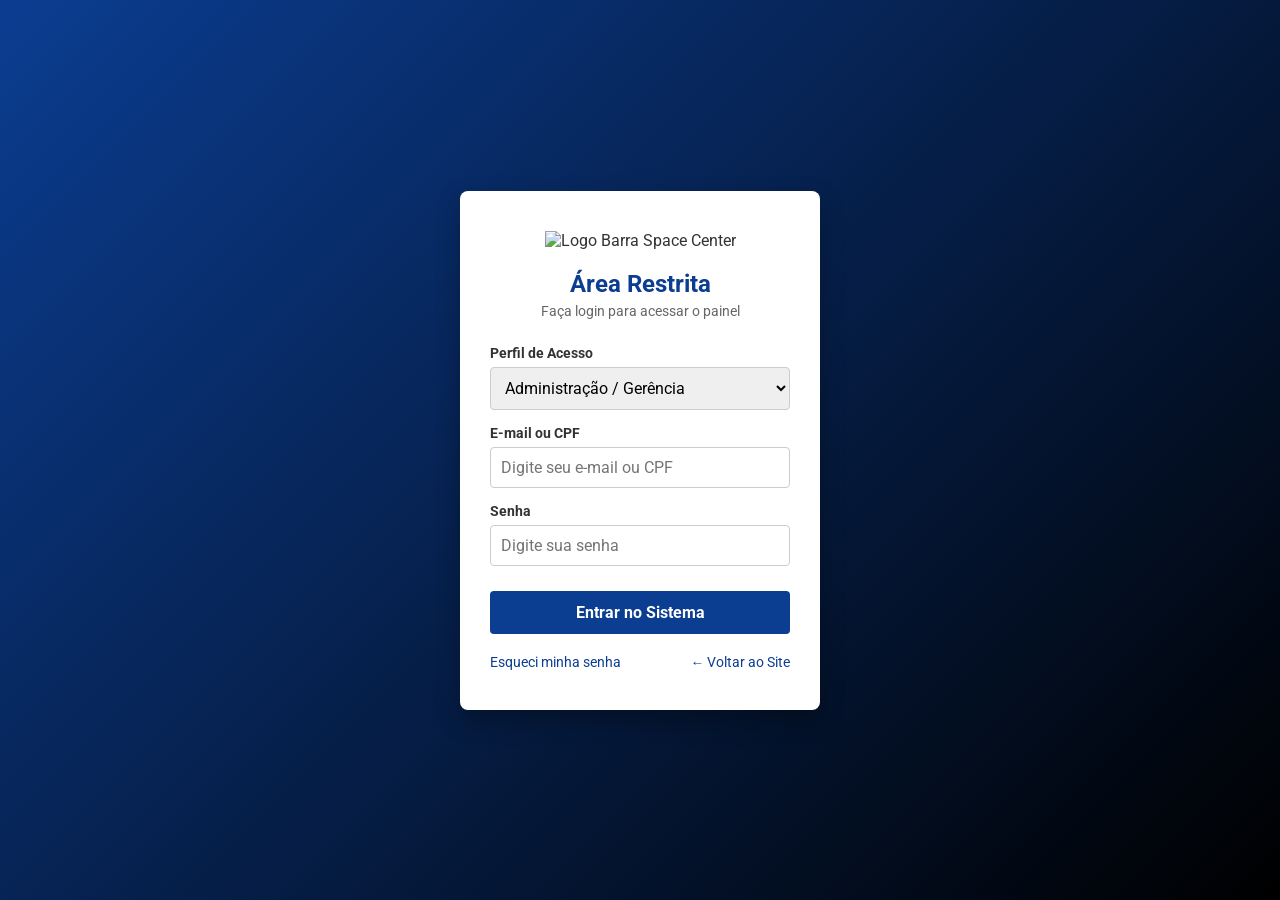
==== login.html @ 4ec90d89 "feat: painel admin + login + cadastro condominos com seguranca" ====
<!DOCTYPE html>
<html lang="pt-BR">
<head>
    <meta charset="UTF-8">
    <meta name="viewport" content="width=device-width, initial-scale=1.0">
    <title>Login - Barra Space Center</title>
    <link rel="stylesheet" href="admin.css">
    <link href="https://fonts.googleapis.com/css2?family=Roboto:wght@300;400;700&display=swap" rel="stylesheet">
</head>
<body class="login-bg">
    <div class="login-container">
        <div class="login-box">
            <div class="login-logo">
                <img src="http://www.barraspace.com.br/wp-content/uploads/2016/12/LogoMarcaTransp80.jpg" alt="Logo Barra Space Center">
            </div>
            <h2>Área Restrita</h2>
            <p>Faça login para acessar o painel</p>
            <form action="autenticar.php" method="POST">
                <div class="form-group">
                    <label for="perfil">Perfil de Acesso</label>
                    <select id="perfil" name="perfil">
                        <option value="admin">Administração / Gerência</option>
                    </select>
                </div>
                <div class="form-group">
                    <label for="email">E-mail ou CPF</label>
                    <input type="text" id="email" name="email" required placeholder="Digite seu e-mail ou CPF">
                </div>
                <div class="form-group">
                    <label for="senha">Senha</label>
                    <input type="password" id="senha" name="senha" required placeholder="Digite sua senha">
                </div>
                <button type="submit" class="btn-login-submit">Entrar no Sistema</button>
                <div class="login-links">
                    <a href="#">Esqueci minha senha</a>
                    <a href="index.html">← Voltar ao Site</a>
                </div>
            </form>
        </div>
    </div>
</body>
</html>
---- admin.css ----
/* Reset e Variáveis do Painel */
* {
    margin: 0;
    padding: 0;
    box-sizing: border-box;
    font-family: 'Roboto', sans-serif;
}

:root {
    --primary-color: #0b3d91;
    --sidebar-bg: #1a2226;
    --bg-color: #f4f6f9;
    --text-dark: #333;
    --text-light: #fff;
    --border-color: #ddd;
}

body {
    background-color: var(--bg-color);
    color: var(--text-dark);
}

/* ================================
   ESTILOS DA TELA DE LOGIN
   ================================ */
.login-bg {
    background: linear-gradient(135deg, #0b3d91 0%, #000000 100%);
    height: 100vh;
    display: flex;
    justify-content: center;
    align-items: center;
}

.login-container {
    width: 100%;
    max-width: 400px;
    padding: 20px;
}

.login-box {
    background-color: #fff;
    padding: 40px 30px;
    border-radius: 8px;
    box-shadow: 0 10px 25px rgba(0,0,0,0.3);
    text-align: center;
}

.login-logo img {
    height: 60px;
    margin-bottom: 20px;
}

.login-box h2 {
    color: var(--primary-color);
    margin-bottom: 5px;
}

.login-box p {
    color: #666;
    margin-bottom: 25px;
    font-size: 0.9rem;
}

.login-box .form-group {
    text-align: left;
    margin-bottom: 15px;
}

.login-box label {
    display: block;
    margin-bottom: 5px;
    font-weight: bold;
    font-size: 0.9rem;
}

.login-box input, .login-box select {
    width: 100%;
    padding: 10px;
    border: 1px solid #ccc;
    border-radius: 4px;
    font-size: 1rem;
}

.btn-login-submit {
    width: 100%;
    background-color: var(--primary-color);
    color: #fff;
    padding: 12px;
    border: none;
    border-radius: 4px;
    font-size: 1rem;
    font-weight: bold;
    cursor: pointer;
    margin-top: 10px;
    transition: background 0.3s;
}

.btn-login-submit:hover { background-color: #082d6b; }

.login-links {
    margin-top: 20px;
    display: flex;
    justify-content: space-between;
    font-size: 0.85rem;
}

.login-links a {
    color: var(--primary-color);
    text-decoration: none;
}

/* ================================
   ESTILOS DO PAINEL ADMIN
   ================================ */
.admin-wrapper {
    display: flex;
    min-height: 100vh;
}

/* Sidebar */
.sidebar {
    width: 250px;
    background-color: var(--sidebar-bg);
    color: var(--text-light);
    display: flex;
    flex-direction: column;
    transition: margin 0.3s ease;
}

.sidebar.hidden {
    margin-left: -250px;
}

.sidebar-logo {
    padding: 20px;
    text-align: center;
    background-color: #11171a;
}
.sidebar-logo img { height: 50px; }

.sidebar-menu {
    list-style: none;
    flex-grow: 1;
    padding-top: 20px;
}

.sidebar-menu li a {
    display: block;
    padding: 15px 20px;
    color: #b8c7ce;
    text-decoration: none;
    border-left: 3px solid transparent;
    transition: 0.3s;
}

.sidebar-menu li a:hover, .sidebar-menu li a.active {
    background-color: #222d32;
    color: #fff;
    border-left-color: var(--primary-color);
}

.sidebar-footer { padding: 20px; }

.btn-logout {
    display: block;
    text-align: center;
    background: #d9534f;
    color: #fff;
    padding: 10px;
    text-decoration: none;
    border-radius: 4px;
}

/* Conteúdo Principal */
.main-content {
    flex-grow: 1;
    display: flex;
    flex-direction: column;
    width: calc(100% - 250px);
}

.admin-header {
    background-color: #fff;
    height: 60px;
    display: flex;
    justify-content: space-between;
    align-items: center;
    padding: 0 20px;
    box-shadow: 0 2px 5px rgba(0,0,0,0.1);
}

.toggle-btn {
    cursor: pointer;
    display: flex;
    flex-direction: column;
}
.toggle-btn span {
    height: 3px;
    width: 25px;
    background-color: var(--primary-color);
    margin-bottom: 4px;
}

.user-info {
    display: flex;
    align-items: center;
    gap: 15px;
}
.avatar {
    width: 40px;
    height: 40px;
    background-color: var(--primary-color);
    color: #fff;
    border-radius: 50%;
    display: flex;
    justify-content: center;
    align-items: center;
    font-weight: bold;
}

/* Dashboard Dados */
.dashboard-content { padding: 30px; }
.dashboard-content h1 { margin-bottom: 20px; color: #444; }

.cards-grid {
    display: grid;
    grid-template-columns: repeat(auto-fit, minmax(250px, 1fr));
    gap: 20px;
    margin-bottom: 30px;
}

.admin-card {
    background: #fff;
    padding: 20px;
    border-radius: 5px;
    border-top: 4px solid var(--primary-color);
    box-shadow: 0 2px 5px rgba(0,0,0,0.05);
}
.admin-card h3 { font-size: 1rem; color: #666; margin-bottom: 10px; }
.admin-card .number { font-size: 2rem; font-weight: bold; color: #333; }
.text-blue { color: var(--primary-color) !important; }

/* Tabela */
.table-container {
    background: #fff;
    padding: 20px;
    border-radius: 5px;
    box-shadow: 0 2px 5px rgba(0,0,0,0.05);
}

.table-header {
    display: flex;
    justify-content: space-between;
    align-items: center;
    margin-bottom: 15px;
}

.btn-new {
    background-color: #28a745;
    color: #fff;
    border: none;
    padding: 8px 15px;
    border-radius: 4px;
    cursor: pointer;
}

.admin-table {
    width: 100%;
    border-collapse: collapse;
}

.admin-table th, .admin-table td {
    padding: 12px 15px;
    text-align: left;
    border-bottom: 1px solid var(--border-color);
}

.admin-table th { background-color: #f9f9f9; }

.badge {
    padding: 5px 10px;
    border-radius: 12px;
    font-size: 0.8rem;
    color: #fff;
}
.badge.active { background-color: #28a745; }
.badge.warning { background-color: #ffc107; color: #333; }

.btn-action {
    border: none;
    padding: 5px 10px;
    border-radius: 3px;
    cursor: pointer;
    color: #fff;
    margin-right: 5px;
}
.btn-action.edit { background-color: #17a2b8; }
.btn-action.delete { background-color: #dc3545; }

/* Responsividade Admin */
@media (max-width: 768px) {
    .sidebar { position: absolute; z-index: 1000; height: 100vh; }
    .main-content { width: 100%; }
}
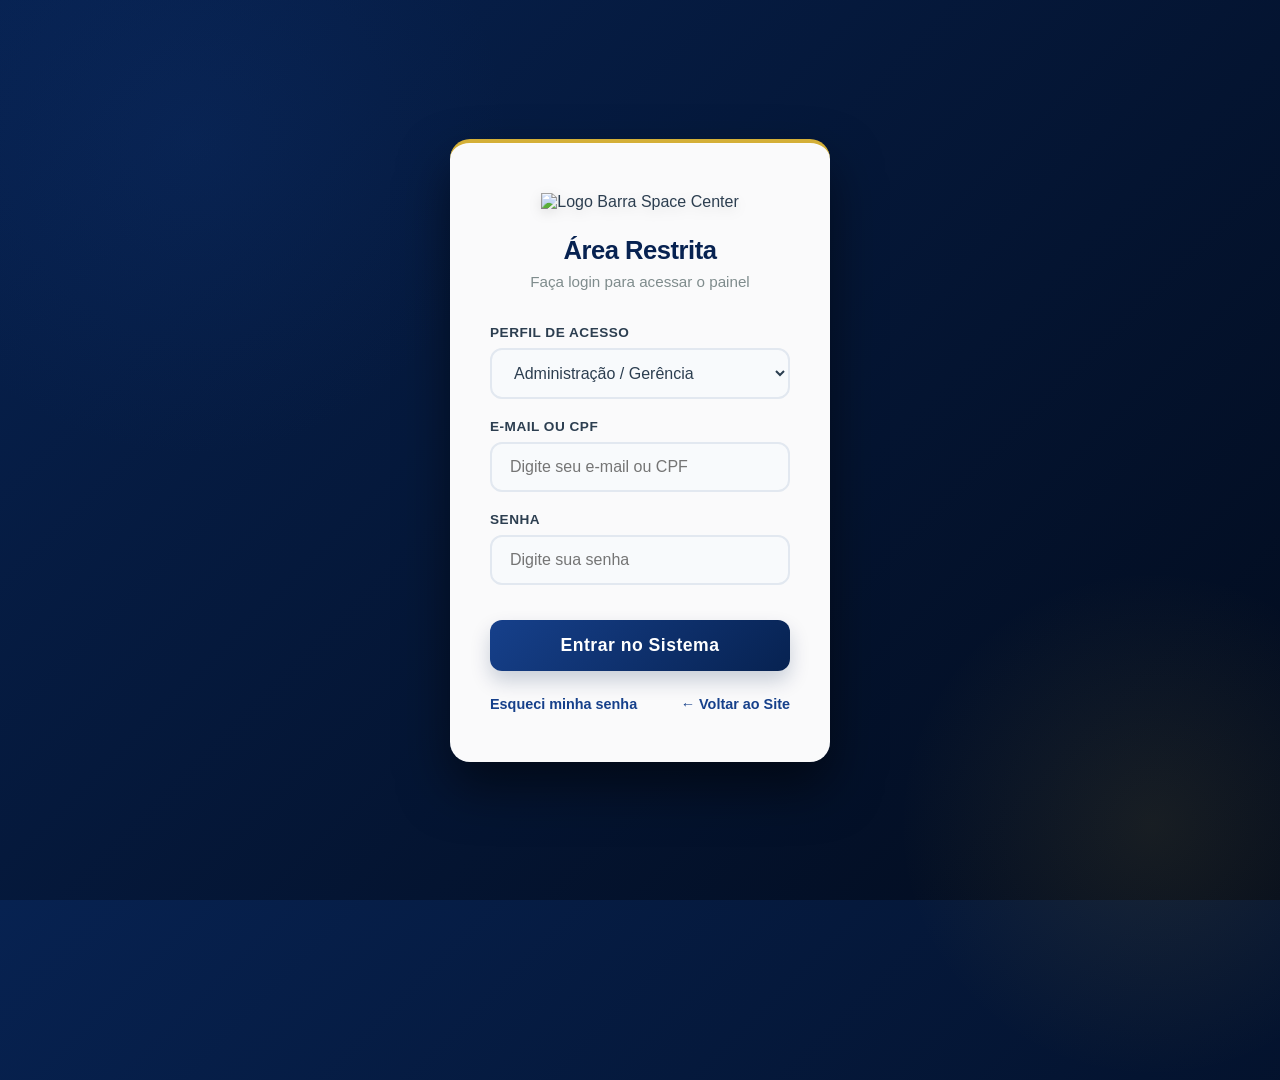
==== commit 48b7640c: "feat: add admin roles and setup documentation Co-authored-by: Copilot <223556219+Copilot@users.norep" ====
--- a/login.html
+++ b/login.html
@@ -33,7 +33,7 @@
                 <button type="submit" class="btn-login-submit">Entrar no Sistema</button>
                 <div class="login-links">
                     <a href="#">Esqueci minha senha</a>
-                    <a href="index.html">← Voltar ao Site</a>
+                    <a href="index.php">← Voltar ao Site</a>
                 </div>
             </form>
         </div>
--- a/admin.css
+++ b/admin.css
@@ -1,304 +1,506 @@
-/* Reset e Variáveis do Painel */
+/* Reset e Variáveis de Luxo */
 * {
     margin: 0;
     padding: 0;
     box-sizing: border-box;
-    font-family: 'Roboto', sans-serif;
+    font-family: 'Montserrat', sans-serif; /* Fonte moderna e elegante */
 }
 
 :root {
-    --primary-color: #0b3d91;
-    --sidebar-bg: #1a2226;
-    --bg-color: #f4f6f9;
-    --text-dark: #333;
-    --text-light: #fff;
-    --border-color: #ddd;
+    --primary-dark: #072251; /* Azul corporativo profundo */
+    --primary-light: #16408b;
+    --gold-accent: #d4af37; /* Dourado luxuoso */
+    --bg-color: #f8f9fc;
+    --card-bg: #ffffff;
+    --text-dark: #2c3e50;
+    --text-muted: #7f8c8d;
+    --border-soft: rgba(0, 0, 0, 0.05);
+    --shadow-soft: 0 10px 30px rgba(0, 0, 0, 0.03);
+    --shadow-hover: 0 15px 35px rgba(11, 61, 145, 0.1);
+    --transition: all 0.3s cubic-bezier(0.25, 0.8, 0.25, 1);
 }
 
 body {
     background-color: var(--bg-color);
     color: var(--text-dark);
+    overflow-x: hidden;
 }
 
 /* ================================
-   ESTILOS DA TELA DE LOGIN
+   ANIMAÇÕES E TRANSIÇÕES GERAIS
+   ================================ */
+.fade-in { animation: fadeIn 0.8s ease-in-out forwards; opacity: 0; }
+.fade-in-up { animation: fadeInUp 0.8s ease-out forwards; opacity: 0; transform: translateY(20px); }
+
+@keyframes fadeIn { to { opacity: 1; } }
+@keyframes fadeInUp { to { opacity: 1; transform: translateY(0); } }
+
+/* ================================
+   ESTILOS DA TELA DE LOGIN (LUXURY EDITION)
    ================================ */
 .login-bg {
-    background: linear-gradient(135deg, #0b3d91 0%, #000000 100%);
+    /* Fundo imersivo corporativo com gradiente radial e linear */
+    background: linear-gradient(135deg, var(--primary-dark) 0%, #020b1c 100%);
     height: 100vh;
     display: flex;
     justify-content: center;
     align-items: center;
+    position: relative;
+    overflow: hidden;
+}
+
+/* Efeito de esferas de luz pulsantes para dar "vida" ao fundo */
+.login-bg::before {
+    content: '';
+    position: absolute;
+    top: -20%; left: -10%;
+    width: 50vw; height: 50vw;
+    background: radial-gradient(circle, rgba(22, 64, 139, 0.15) 0%, transparent 70%);
+    border-radius: 50%;
+    animation: pulseGlow 8s infinite alternate;
+}
+
+.login-bg::after {
+    content: '';
+    position: absolute;
+    bottom: -20%; right: -10%;
+    width: 40vw; height: 40vw;
+    background: radial-gradient(circle, rgba(212, 175, 55, 0.1) 0%, transparent 70%);
+    border-radius: 50%;
+    animation: pulseGlow 10s infinite alternate-reverse;
+}
+
+@keyframes pulseGlow {
+    0% { transform: scale(1); opacity: 0.5; }
+    100% { transform: scale(1.2); opacity: 1; }
 }
 
 .login-container {
     width: 100%;
-    max-width: 400px;
+    max-width: 420px;
     padding: 20px;
+    position: relative;
+    z-index: 10;
+    animation: fadeInUp 0.8s cubic-bezier(0.25, 0.8, 0.25, 1) forwards;
 }
 
 .login-box {
-    background-color: #fff;
-    padding: 40px 30px;
-    border-radius: 8px;
-    box-shadow: 0 10px 25px rgba(0,0,0,0.3);
+    background: rgba(255, 255, 255, 0.98);
+    backdrop-filter: blur(20px);
+    padding: 50px 40px;
+    border-radius: 20px;
+    box-shadow: 0 25px 50px rgba(0, 0, 0, 0.5), inset 0 1px 0 rgba(255,255,255,0.5);
+    border-top: 4px solid var(--gold-accent);
     text-align: center;
+    transition: var(--transition);
+}
+
+.login-box:hover {
+    transform: translateY(-5px);
+    box-shadow: 0 35px 60px rgba(0, 0, 0, 0.6);
 }
 
 .login-logo img {
-    height: 60px;
-    margin-bottom: 20px;
+    height: 70px;
+    margin-bottom: 25px;
+    filter: drop-shadow(0 4px 6px rgba(0,0,0,0.1));
+    transition: transform 0.5s ease;
+}
+
+.login-logo img:hover {
+    transform: scale(1.05);
 }
 
 .login-box h2 {
-    color: var(--primary-color);
-    margin-bottom: 5px;
+    color: var(--primary-dark);
+    margin-bottom: 8px;
+    font-weight: 700;
+    font-size: 1.6rem;
+    letter-spacing: -0.5px;
 }
 
 .login-box p {
-    color: #666;
-    margin-bottom: 25px;
-    font-size: 0.9rem;
+    color: var(--text-muted);
+    margin-bottom: 35px;
+    font-size: 0.95rem;
+    font-weight: 500;
 }
 
 .login-box .form-group {
     text-align: left;
-    margin-bottom: 15px;
+    margin-bottom: 20px;
+    position: relative;
 }
 
 .login-box label {
     display: block;
-    margin-bottom: 5px;
-    font-weight: bold;
-    font-size: 0.9rem;
+    margin-bottom: 8px;
+    font-weight: 600;
+    font-size: 0.85rem;
+    color: var(--text-dark);
+    text-transform: uppercase;
+    letter-spacing: 0.5px;
 }
 
 .login-box input, .login-box select {
     width: 100%;
-    padding: 10px;
-    border: 1px solid #ccc;
-    border-radius: 4px;
+    padding: 14px 18px;
+    border: 2px solid #e2e8f0;
+    border-radius: 12px;
     font-size: 1rem;
+    color: var(--text-dark);
+    background-color: #f8fafc;
+    transition: var(--transition);
+    outline: none;
+}
+
+.login-box input:focus, .login-box select:focus {
+    border-color: var(--primary-light);
+    background-color: #fff;
+    box-shadow: 0 0 0 4px rgba(22, 64, 139, 0.1);
 }
 
 .btn-login-submit {
     width: 100%;
-    background-color: var(--primary-color);
+    background: linear-gradient(135deg, var(--primary-light) 0%, var(--primary-dark) 100%);
     color: #fff;
-    padding: 12px;
+    padding: 15px;
     border: none;
-    border-radius: 4px;
-    font-size: 1rem;
-    font-weight: bold;
+    border-radius: 12px;
+    font-size: 1.1rem;
+    font-weight: 700;
     cursor: pointer;
-    margin-top: 10px;
-    transition: background 0.3s;
-}
-
-.btn-login-submit:hover { background-color: #082d6b; }
+    margin-top: 15px;
+    transition: var(--transition);
+    box-shadow: 0 10px 20px rgba(7, 34, 81, 0.2);
+    letter-spacing: 0.5px;
+}
+
+.btn-login-submit:hover {
+    background: linear-gradient(135deg, var(--primary-dark) 0%, #04122d 100%);
+    transform: translateY(-2px);
+    box-shadow: 0 15px 25px rgba(7, 34, 81, 0.3);
+}
+
+.btn-login-submit:active {
+    transform: translateY(1px);
+    box-shadow: 0 5px 10px rgba(7, 34, 81, 0.2);
+}
 
 .login-links {
-    margin-top: 20px;
+    margin-top: 25px;
     display: flex;
     justify-content: space-between;
-    font-size: 0.85rem;
+    font-size: 0.9rem;
+    font-weight: 600;
 }
 
 .login-links a {
-    color: var(--primary-color);
+    color: var(--primary-light);
     text-decoration: none;
+    transition: var(--transition);
+}
+
+.login-links a:hover {
+    color: var(--gold-accent);
 }
 
 /* ================================
-   ESTILOS DO PAINEL ADMIN
+   ESTRUTURA DO PAINEL ADMIN (MANTIDO INTACTO)
    ================================ */
-.admin-wrapper {
-    display: flex;
-    min-height: 100vh;
-}
-
-/* Sidebar */
+.admin-wrapper { display: flex; min-height: 100vh; }
+
+/* Sidebar Premium */
 .sidebar {
-    width: 250px;
-    background-color: var(--sidebar-bg);
-    color: var(--text-light);
+    width: 260px;
+    background: linear-gradient(180deg, var(--primary-dark) 0%, #04122d 100%);
+    color: #fff;
     display: flex;
     flex-direction: column;
-    transition: margin 0.3s ease;
-}
-
-.sidebar.hidden {
-    margin-left: -250px;
-}
+    transition: transform 0.4s ease;
+    box-shadow: 4px 0 15px rgba(0,0,0,0.1);
+    z-index: 100;
+}
+
+.sidebar.hidden { transform: translateX(-100%); position: absolute; }
 
 .sidebar-logo {
-    padding: 20px;
+    padding: 25px 20px;
     text-align: center;
-    background-color: #11171a;
-}
-.sidebar-logo img { height: 50px; }
-
-.sidebar-menu {
-    list-style: none;
-    flex-grow: 1;
-    padding-top: 20px;
-}
-
+    background: rgba(0, 0, 0, 0.2);
+    border-bottom: 1px solid rgba(255, 255, 255, 0.05);
+}
+.sidebar-logo img { height: 55px; filter: drop-shadow(0 4px 6px rgba(0,0,0,0.3)); }
+
+.sidebar-menu { list-style: none; padding-top: 20px; flex-grow: 1; }
 .sidebar-menu li a {
-    display: block;
-    padding: 15px 20px;
-    color: #b8c7ce;
+    display: flex;
+    align-items: center;
+    gap: 15px;
+    padding: 16px 25px;
+    color: rgba(255, 255, 255, 0.7);
     text-decoration: none;
-    border-left: 3px solid transparent;
-    transition: 0.3s;
+    font-weight: 500;
+    border-left: 4px solid transparent;
+    transition: var(--transition);
 }
 
 .sidebar-menu li a:hover, .sidebar-menu li a.active {
-    background-color: #222d32;
+    background-color: rgba(255, 255, 255, 0.05);
     color: #fff;
-    border-left-color: var(--primary-color);
-}
-
-.sidebar-footer { padding: 20px; }
-
-.btn-logout {
-    display: block;
-    text-align: center;
-    background: #d9534f;
-    color: #fff;
-    padding: 10px;
-    text-decoration: none;
-    border-radius: 4px;
-}
+    border-left-color: var(--gold-accent);
+}
+.sidebar-menu li a i { font-size: 1.1rem; width: 20px; text-align: center; }
 
 /* Conteúdo Principal */
 .main-content {
     flex-grow: 1;
     display: flex;
     flex-direction: column;
-    width: calc(100% - 250px);
-}
-
+    width: calc(100% - 260px);
+    transition: width 0.4s ease;
+}
+
+/* Header Refatorado - Botão de Sair no Topo Direito */
 .admin-header {
-    background-color: #fff;
-    height: 60px;
+    background: rgba(255, 255, 255, 0.95);
+    backdrop-filter: blur(10px);
+    height: 70px;
     display: flex;
     justify-content: space-between;
     align-items: center;
-    padding: 0 20px;
-    box-shadow: 0 2px 5px rgba(0,0,0,0.1);
-}
-
-.toggle-btn {
-    cursor: pointer;
-    display: flex;
-    flex-direction: column;
-}
+    padding: 0 30px;
+    box-shadow: 0 4px 20px rgba(0,0,0,0.02);
+    position: sticky;
+    top: 0;
+    z-index: 90;
+}
+
+.toggle-btn { cursor: pointer; display: flex; flex-direction: column; gap: 5px; }
 .toggle-btn span {
-    height: 3px;
-    width: 25px;
-    background-color: var(--primary-color);
-    margin-bottom: 4px;
-}
-
-.user-info {
+    height: 3px; width: 25px;
+    background-color: var(--primary-dark);
+    border-radius: 2px;
+    transition: var(--transition);
+}
+.toggle-btn:hover span { background-color: var(--gold-accent); }
+
+.user-actions {
     display: flex;
     align-items: center;
-    gap: 15px;
-}
+    gap: 25px;
+}
+
+.user-info { display: flex; align-items: center; gap: 15px; }
+.user-details { display: flex; flex-direction: column; }
+.user-details .greeting { font-size: 0.9rem; color: var(--text-dark); }
+.user-details .role { font-size: 0.75rem; color: var(--gold-accent); font-weight: 700; text-transform: uppercase; letter-spacing: 1px; }
+
 .avatar {
-    width: 40px;
-    height: 40px;
-    background-color: var(--primary-color);
+    width: 45px; height: 45px;
+    background: linear-gradient(135deg, var(--primary-light) 0%, var(--primary-dark) 100%);
     color: #fff;
-    border-radius: 50%;
-    display: flex;
-    justify-content: center;
-    align-items: center;
-    font-weight: bold;
-}
+    border-radius: 12px;
+    display: flex; justify-content: center; align-items: center;
+    font-weight: 700; font-size: 1.2rem;
+    box-shadow: 0 4px 10px rgba(11, 61, 145, 0.2);
+}
+
+.btn-logout-header {
+    display: flex; align-items: center; gap: 8px;
+    background: #fff;
+    color: #e74c3c;
+    border: 1px solid #f5c6cb;
+    padding: 8px 16px;
+    border-radius: 8px;
+    text-decoration: none;
+    font-weight: 600;
+    font-size: 0.9rem;
+    transition: var(--transition);
+}
+.btn-logout-header:hover { background: #e74c3c; color: #fff; box-shadow: 0 4px 10px rgba(231, 76, 60, 0.2); border-color: #e74c3c; }
 
 /* Dashboard Dados */
-.dashboard-content { padding: 30px; }
-.dashboard-content h1 { margin-bottom: 20px; color: #444; }
-
-.cards-grid {
-    display: grid;
-    grid-template-columns: repeat(auto-fit, minmax(250px, 1fr));
-    gap: 20px;
-    margin-bottom: 30px;
-}
-
-.admin-card {
-    background: #fff;
-    padding: 20px;
-    border-radius: 5px;
-    border-top: 4px solid var(--primary-color);
-    box-shadow: 0 2px 5px rgba(0,0,0,0.05);
-}
-.admin-card h3 { font-size: 1rem; color: #666; margin-bottom: 10px; }
-.admin-card .number { font-size: 2rem; font-weight: bold; color: #333; }
-.text-blue { color: var(--primary-color) !important; }
-
-/* Tabela */
-.table-container {
-    background: #fff;
-    padding: 20px;
-    border-radius: 5px;
-    box-shadow: 0 2px 5px rgba(0,0,0,0.05);
-}
-
-.table-header {
-    display: flex;
-    justify-content: space-between;
-    align-items: center;
-    margin-bottom: 15px;
-}
-
-.btn-new {
-    background-color: #28a745;
-    color: #fff;
-    border: none;
-    padding: 8px 15px;
-    border-radius: 4px;
-    cursor: pointer;
-}
-
-.admin-table {
-    width: 100%;
-    border-collapse: collapse;
-}
-
-.admin-table th, .admin-table td {
-    padding: 12px 15px;
-    text-align: left;
-    border-bottom: 1px solid var(--border-color);
-}
-
-.admin-table th { background-color: #f9f9f9; }
-
-.badge {
-    padding: 5px 10px;
-    border-radius: 12px;
-    font-size: 0.8rem;
-    color: #fff;
-}
-.badge.active { background-color: #28a745; }
-.badge.warning { background-color: #ffc107; color: #333; }
-
+.dashboard-content { padding: 40px; }
+.header-title { margin-bottom: 30px; }
+.header-title h1 { color: var(--primary-dark); font-weight: 700; font-size: 1.8rem; }
+.header-title p { color: var(--text-muted); margin-top: 5px; }
+
+.cards-grid { display: grid; grid-template-columns: repeat(auto-fit, minmax(280px, 1fr)); gap: 25px; margin-bottom: 40px; }
+
+.lux-card {
+    background: var(--card-bg);
+    padding: 25px;
+    border-radius: 16px;
+    box-shadow: var(--shadow-soft);
+    display: flex; align-items: center; gap: 20px;
+    transition: var(--transition);
+    border: 1px solid var(--border-soft);
+    position: relative;
+    overflow: hidden;
+}
+.lux-card::before {
+    content: ''; position: absolute; top: 0; left: 0; width: 4px; height: 100%;
+    background: var(--primary-light);
+    transition: var(--transition);
+}
+.lux-card:hover { transform: translateY(-5px); box-shadow: var(--shadow-hover); }
+.lux-card:hover::before { width: 100%; opacity: 0.03; }
+
+.card-icon {
+    width: 60px; height: 60px;
+    background: rgba(11, 61, 145, 0.05); color: var(--primary-light);
+    border-radius: 12px; font-size: 1.5rem;
+    display: flex; justify-content: center; align-items: center;
+}
+.card-data h3 { font-size: 0.9rem; color: var(--text-muted); font-weight: 500; text-transform: uppercase; letter-spacing: 0.5px; }
+.card-data .number { font-size: 2.2rem; font-weight: 700; color: var(--text-dark); line-height: 1.2; }
+
+.lux-card.highlight .card-icon { background: rgba(212, 175, 55, 0.1); color: var(--gold-accent); }
+.text-gold { color: var(--gold-accent) !important; }
+
+/* Tabela e Filtros */
+.table-container { background: var(--card-bg); padding: 30px; border-radius: 16px; box-shadow: var(--shadow-soft); border: 1px solid var(--border-soft); }
+
+.table-header { display: flex; flex-direction: column; gap: 20px; margin-bottom: 25px; }
+.table-header h2 { color: var(--primary-dark); font-size: 1.4rem; }
+
+.filter-form { display: flex; flex-wrap: wrap; gap: 12px; align-items: center; }
+.input-group { position: relative; display: flex; align-items: center; }
+.search-icon { position: absolute; left: 15px; color: #a0aabf; }
+
+.lux-input {
+    padding: 10px 15px; border: 1px solid #dce1e7; border-radius: 8px;
+    font-size: 0.95rem; color: var(--text-dark); background: #fdfdfd;
+    transition: var(--transition); outline: none;
+}
+.lux-input:focus { border-color: var(--primary-light); box-shadow: 0 0 0 3px rgba(22, 64, 139, 0.1); }
+.search-input { padding-left: 40px; width: 300px; }
+
+.btn {
+    padding: 10px 18px; border: none; border-radius: 8px;
+    font-weight: 600; font-size: 0.9rem; cursor: pointer;
+    transition: var(--transition); display: inline-flex; align-items: center; gap: 8px; text-decoration: none;
+}
+.lux-btn-primary { background: var(--primary-light); color: #fff; }
+.lux-btn-primary:hover { background: var(--primary-dark); box-shadow: 0 4px 10px rgba(22, 64, 139, 0.3); }
+.lux-btn-danger { background: #fff; color: #e74c3c; border: 1px solid #e74c3c; }
+.lux-btn-danger:hover { background: #e74c3c; color: #fff; }
+.lux-btn-success { 
+    background: #2ecc71; 
+    color: #fff; 
+    margin-left: auto; 
+    padding: 12px 6px;      /* Reduz a altura e largura interna */
+    font-size: 0.85rem;     /* Ajuste fino no tamanho do texto */
+    letter-spacing: 0.3px;  /* Mantém a leitura sofisticada */
+}
+
+.lux-btn-success:hover { 
+    background: #27ae60; 
+    box-shadow: 0 4px 10px rgba(46, 204, 113, 0.3); 
+}
+/* Botão Excel Estilizado */
+.lux-btn-excel { background: #217346; color: white; border: 1px solid #1e6b41; }
+.lux-btn-excel:hover { background: #1a5c38; box-shadow: 0 4px 10px rgba(33, 115, 70, 0.3); transform: translateY(-2px); }
+
+.divider { height: 24px; width: 1px; background: #dce1e7; margin: 0 5px; }
+
+.table-responsive { overflow-x: auto; }
+
+.admin-table { width: 100%; border-collapse: separate; border-spacing: 0 10px; }
+.admin-table th {
+    padding: 15px 20px; text-align: left; font-size: 0.85rem;
+    color: var(--text-muted); text-transform: uppercase; letter-spacing: 1px; border-bottom: 2px solid var(--border-soft);
+}
+.admin-table td {
+    padding: 15px 20px; background: #fff;
+    border-top: 1px solid var(--border-soft); border-bottom: 1px solid var(--border-soft);
+    vertical-align: middle; transition: var(--transition);
+}
+.admin-table td:first-child { border-left: 1px solid var(--border-soft); border-top-left-radius: 10px; border-bottom-left-radius: 10px; }
+.admin-table td:last-child { border-right: 1px solid var(--border-soft); border-top-right-radius: 10px; border-bottom-right-radius: 10px; }
+
+.table-row { transition: var(--transition); }
+.table-row:hover td { background: #fbfcff; transform: scale(1.005); box-shadow: 0 5px 15px rgba(0,0,0,0.02); border-color: rgba(11,61,145,0.1); }
+
+.sala-destaque { font-weight: 700; color: var(--primary-dark); font-size: 1.1rem; }
+.sala-sub { font-size: 0.8rem; color: var(--text-muted); }
+.empresa-nome { font-weight: 600; color: var(--text-dark); display: block; }
+.empresa-resp { font-size: 0.85rem; color: var(--text-muted); margin-top: 3px; display: flex; align-items: center; gap: 5px; }
+
+.badge { padding: 6px 12px; border-radius: 20px; font-size: 0.75rem; font-weight: 700; text-transform: uppercase; display: inline-flex; align-items: center; gap: 5px; }
+.badge-publico { background: rgba(46, 204, 113, 0.1); color: #27ae60; }
+.badge-oculto { background: rgba(127, 140, 141, 0.1); color: #7f8c8d; }
+.badge-adimplente { background: rgba(52, 152, 219, 0.1); color: #2980b9; }
+.badge-pendente { background: rgba(241, 196, 15, 0.15); color: #d35400; }
+
+.action-cells { display: flex; gap: 8px; }
 .btn-action {
-    border: none;
-    padding: 5px 10px;
-    border-radius: 3px;
-    cursor: pointer;
-    color: #fff;
-    margin-right: 5px;
-}
-.btn-action.edit { background-color: #17a2b8; }
-.btn-action.delete { background-color: #dc3545; }
-
-/* Responsividade Admin */
+    width: 35px; height: 35px; border-radius: 8px; display: flex; justify-content: center; align-items: center;
+    color: #fff; text-decoration: none; transition: var(--transition); font-size: 0.9rem;
+}
+.btn-action.edit { background: #3498db; }
+.btn-action.edit:hover { background: #2980b9; transform: translateY(-2px); }
+.btn-action.delete { background: #e74c3c; }
+.btn-action.delete:hover { background: #c0392b; transform: translateY(-2px); }
+
+.empty-state { text-align: center; padding: 40px !important; color: var(--text-muted); }
+.empty-state i { font-size: 3rem; color: #dce1e7; margin-bottom: 15px; display: block; }
+
+/* Responsividade Aprimorada - Barra Space */
+@media (max-width: 1200px) {
+    /* Reduz suavemente a barra de pesquisa antes do ponto de quebra principal */
+    .search-input { width: 240px; } 
+}
+
+@media (max-width: 1024px) {
+    /* Flexibiliza a barra de pesquisa sem quebrar a harmonia dos botões de ação */
+    .input-group { flex-grow: 1; }
+    .search-input { width: 100%; }
+    
+    /* Correção Cirúrgica: Restaura o botão "+ Novo Cadastro" para o tamanho natural */
+    .lux-btn-success {
+        margin-left: auto;
+        width: auto;
+    }
+}
+
+@media (max-width: 860px) {
+    /* Ponto de segurança: garante alinhamento direito caso a quebra de linha (wrap) ocorra */
+    .filter-form { justify-content: space-between; }
+    .lux-btn-success { margin-left: auto; }
+}
+
 @media (max-width: 768px) {
-    .sidebar { position: absolute; z-index: 1000; height: 100vh; }
+    /* Mantém as regras da Sidebar e Layout original do mobile */
+    .sidebar { position: fixed; height: 100vh; transform: translateX(-100%); }
+    .sidebar.open { transform: translateX(0); }
     .main-content { width: 100%; }
-}+    .admin-header { padding: 0 15px; }
+    .user-details { display: none; }
+    .dashboard-content { padding: 20px; }
+
+    /* Reestruturação Total em Coluna para UX Mobile */
+    .filter-form { 
+        flex-direction: column; 
+        align-items: stretch; 
+        gap: 12px; 
+    }
+    .input-group, .search-input, .lux-input { width: 100%; }
+    
+    /* Oculta o divisor vertical, inútil em layout de coluna */
+    .divider { display: none; }
+    
+    /* Padroniza área de touch (Touch Targets) para mobile */
+    .btn { 
+        width: 100%; 
+        justify-content: center; 
+    }
+    .lux-btn-success { 
+        margin-left: 0; 
+        margin-top: 5px; 
+    }
+}
+/* Controle de Visibilidade das Abas (SPA Feel) */
+.view-section { animation: fadeIn 0.5s ease-in-out forwards; }
+.view-section.hidden { display: none !important; }
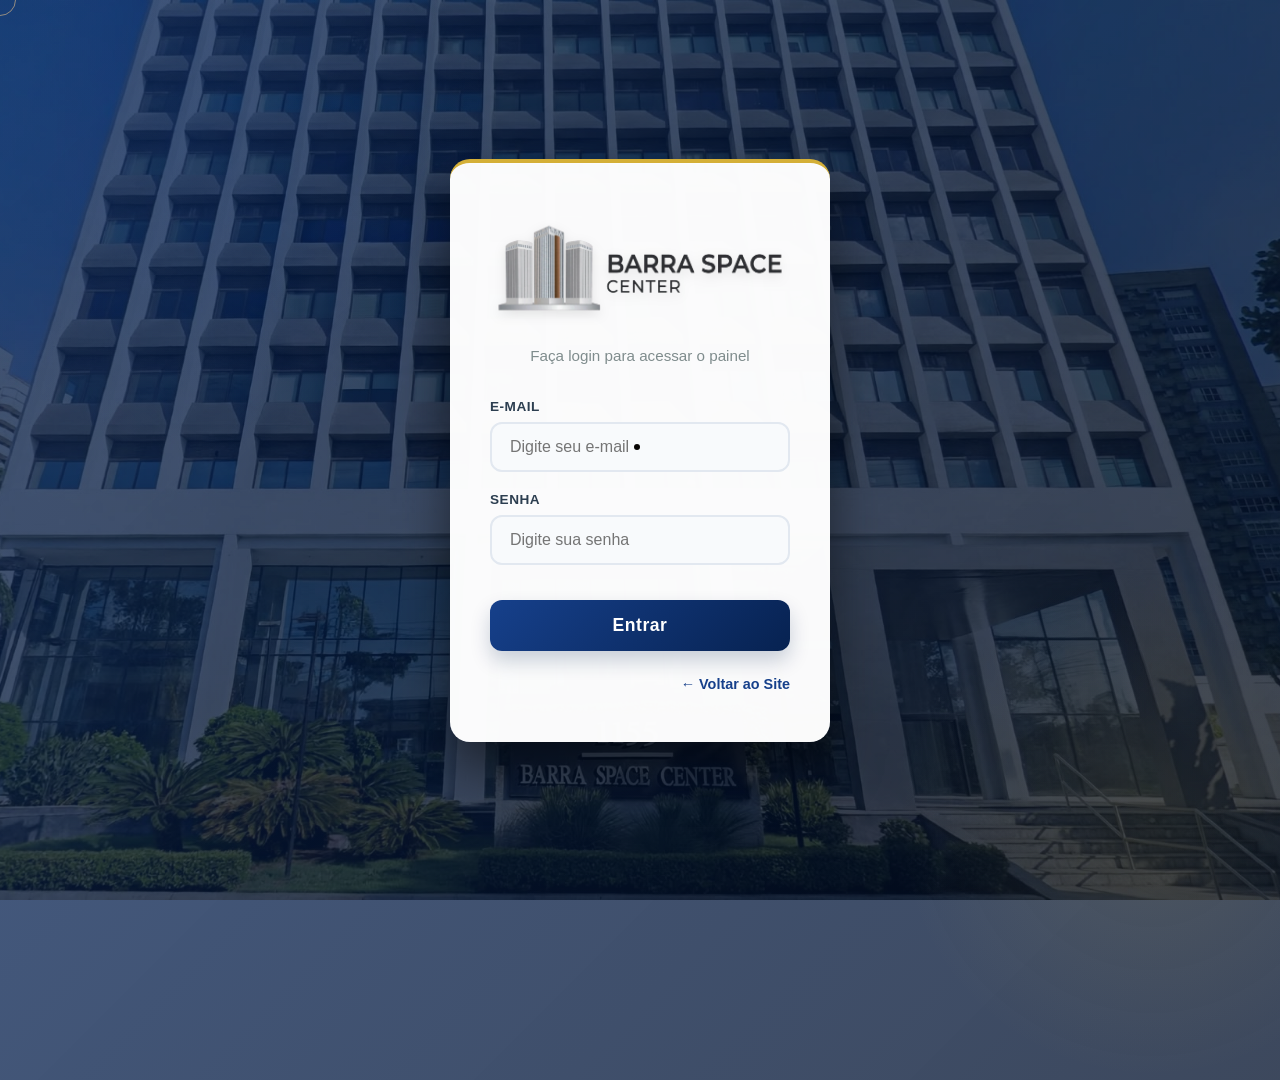
==== commit 222849cb: "Implementa gestão de usuários e atualiza interface Co-authored-by: Copilot <223556219+Copilot@users." ====
--- a/login.html
+++ b/login.html
@@ -8,35 +8,30 @@
     <link href="https://fonts.googleapis.com/css2?family=Roboto:wght@300;400;700&display=swap" rel="stylesheet">
 </head>
 <body class="login-bg">
+    <div class="cursor-dot" aria-hidden="true"></div>
+    <div class="cursor-outline" aria-hidden="true"></div>
     <div class="login-container">
         <div class="login-box">
             <div class="login-logo">
-                <img src="http://www.barraspace.com.br/wp-content/uploads/2016/12/LogoMarcaTransp80.jpg" alt="Logo Barra Space Center">
+                <img src="imagens/logo1.png" alt="Logo Barra Space Center">
             </div>
-            <h2>Área Restrita</h2>
             <p>Faça login para acessar o painel</p>
             <form action="autenticar.php" method="POST">
                 <div class="form-group">
-                    <label for="perfil">Perfil de Acesso</label>
-                    <select id="perfil" name="perfil">
-                        <option value="admin">Administração / Gerência</option>
-                    </select>
-                </div>
-                <div class="form-group">
-                    <label for="email">E-mail ou CPF</label>
-                    <input type="text" id="email" name="email" required placeholder="Digite seu e-mail ou CPF">
+                    <label for="email">E-mail</label>
+                    <input type="email" id="email" name="email" required placeholder="Digite seu e-mail">
                 </div>
                 <div class="form-group">
                     <label for="senha">Senha</label>
                     <input type="password" id="senha" name="senha" required placeholder="Digite sua senha">
                 </div>
-                <button type="submit" class="btn-login-submit">Entrar no Sistema</button>
+                <button type="submit" class="btn-login-submit">Entrar</button>
                 <div class="login-links">
-                    <a href="#">Esqueci minha senha</a>
                     <a href="index.php">← Voltar ao Site</a>
                 </div>
             </form>
         </div>
     </div>
+    <script src="cursor.js"></script>
 </body>
 </html>
--- a/admin.css
+++ b/admin.css
@@ -20,6 +20,37 @@
     --transition: all 0.3s cubic-bezier(0.25, 0.8, 0.25, 1);
 }
 
+.cursor-dot, .cursor-outline {
+    position: fixed;
+    pointer-events: none;
+    border-radius: 50%;
+    z-index: 99999;
+    mix-blend-mode: difference;
+    will-change: left, top;
+}
+.cursor-dot {
+    width: 6px;
+    height: 6px;
+    background: #fff;
+    transform: translate(-50%, -50%);
+}
+.cursor-outline {
+    width: 32px;
+    height: 32px;
+    border: 1px solid rgba(255, 255, 255, 0.6);
+    transform: translate(-50%, -50%);
+    transition: width 0.3s ease, height 0.3s ease, background 0.3s, border-color 0.3s;
+}
+body.hovering .cursor-outline {
+    width: 64px;
+    height: 64px;
+    background: rgba(255, 255, 255, 0.1);
+    border-color: rgba(255, 255, 255, 0.9);
+}
+@media (pointer: coarse), (prefers-reduced-motion: reduce) {
+    .cursor-dot, .cursor-outline { display: none !important; }
+}
+
 body {
     background-color: var(--bg-color);
     color: var(--text-dark);
@@ -39,8 +70,9 @@
    ESTILOS DA TELA DE LOGIN (LUXURY EDITION)
    ================================ */
 .login-bg {
-    /* Fundo imersivo corporativo com gradiente radial e linear */
-    background: linear-gradient(135deg, var(--primary-dark) 0%, #020b1c 100%);
+    background:
+        linear-gradient(135deg, rgba(7, 34, 81, 0.76), rgba(2, 11, 28, 0.78)),
+        url("imagens/hero/1.jpeg") center / cover no-repeat;
     height: 100vh;
     display: flex;
     justify-content: center;
@@ -101,8 +133,10 @@
 }
 
 .login-logo img {
-    height: 70px;
-    margin-bottom: 25px;
+    width: auto;
+    max-width: 100%;
+    height: 110px;
+    margin-bottom: 20px;
     filter: drop-shadow(0 4px 6px rgba(0,0,0,0.1));
     transition: transform 0.5s ease;
 }
@@ -190,7 +224,7 @@
 .login-links {
     margin-top: 25px;
     display: flex;
-    justify-content: space-between;
+    justify-content: flex-end;
     font-size: 0.9rem;
     font-weight: 600;
 }
@@ -364,6 +398,29 @@
 
 .table-header { display: flex; flex-direction: column; gap: 20px; margin-bottom: 25px; }
 .table-header h2 { color: var(--primary-dark); font-size: 1.4rem; }
+.security-layout { display: grid; grid-template-columns: 220px minmax(0, 1fr); gap: 24px; align-items: start; }
+.security-navigation { display: flex; flex-direction: column; gap: 6px; padding: 10px; background: var(--card-bg); border: 1px solid var(--border-soft); border-radius: 12px; box-shadow: var(--shadow-soft); }
+.security-navigation a { display: flex; align-items: center; gap: 12px; padding: 13px 14px; border-radius: 8px; color: var(--text-muted); text-decoration: none; font-weight: 600; transition: var(--transition); }
+.security-navigation a:hover, .security-navigation a.active { background: rgba(22, 64, 139, 0.08); color: var(--primary-light); }
+.security-navigation a.active { box-shadow: inset 3px 0 var(--gold-accent); }
+.security-navigation a i { width: 18px; text-align: center; }
+.password-settings { width: 100%; max-width: 680px; }
+.password-settings .table-header { gap: 8px; }
+.password-settings .table-header p { color: var(--text-muted); line-height: 1.5; }
+.security-users-placeholder { width: 100%; }
+.security-users-placeholder h2 { margin-bottom: 12px; color: var(--primary-dark); }
+.security-users-placeholder p { color: var(--text-muted); line-height: 1.5; }
+.users-table-wrap { margin-top: 32px; }
+.users-table { min-width: 760px; }
+.users-table th, .users-table td { white-space: nowrap; }
+.password-form { display: grid; gap: 18px; }
+.password-field { display: grid; gap: 8px; }
+.password-field label { font-weight: 600; }
+.password-field .lux-input { width: 100%; }
+.password-form .btn { justify-self: start; }
+.password-feedback { margin-bottom: 20px; padding: 12px 16px; border-radius: 8px; }
+.password-feedback.success { color: #176b3a; background: #eaf7ef; }
+.password-feedback.error { color: #9d2f2f; background: #fff0f0; }
 
 .filter-form { display: flex; flex-wrap: wrap; gap: 12px; align-items: center; }
 .input-group { position: relative; display: flex; align-items: center; }
@@ -479,6 +536,8 @@
     .admin-header { padding: 0 15px; }
     .user-details { display: none; }
     .dashboard-content { padding: 20px; }
+    .security-layout { grid-template-columns: minmax(0, 1fr); }
+    .security-navigation { width: 100%; }
 
     /* Reestruturação Total em Coluna para UX Mobile */
     .filter-form { 
